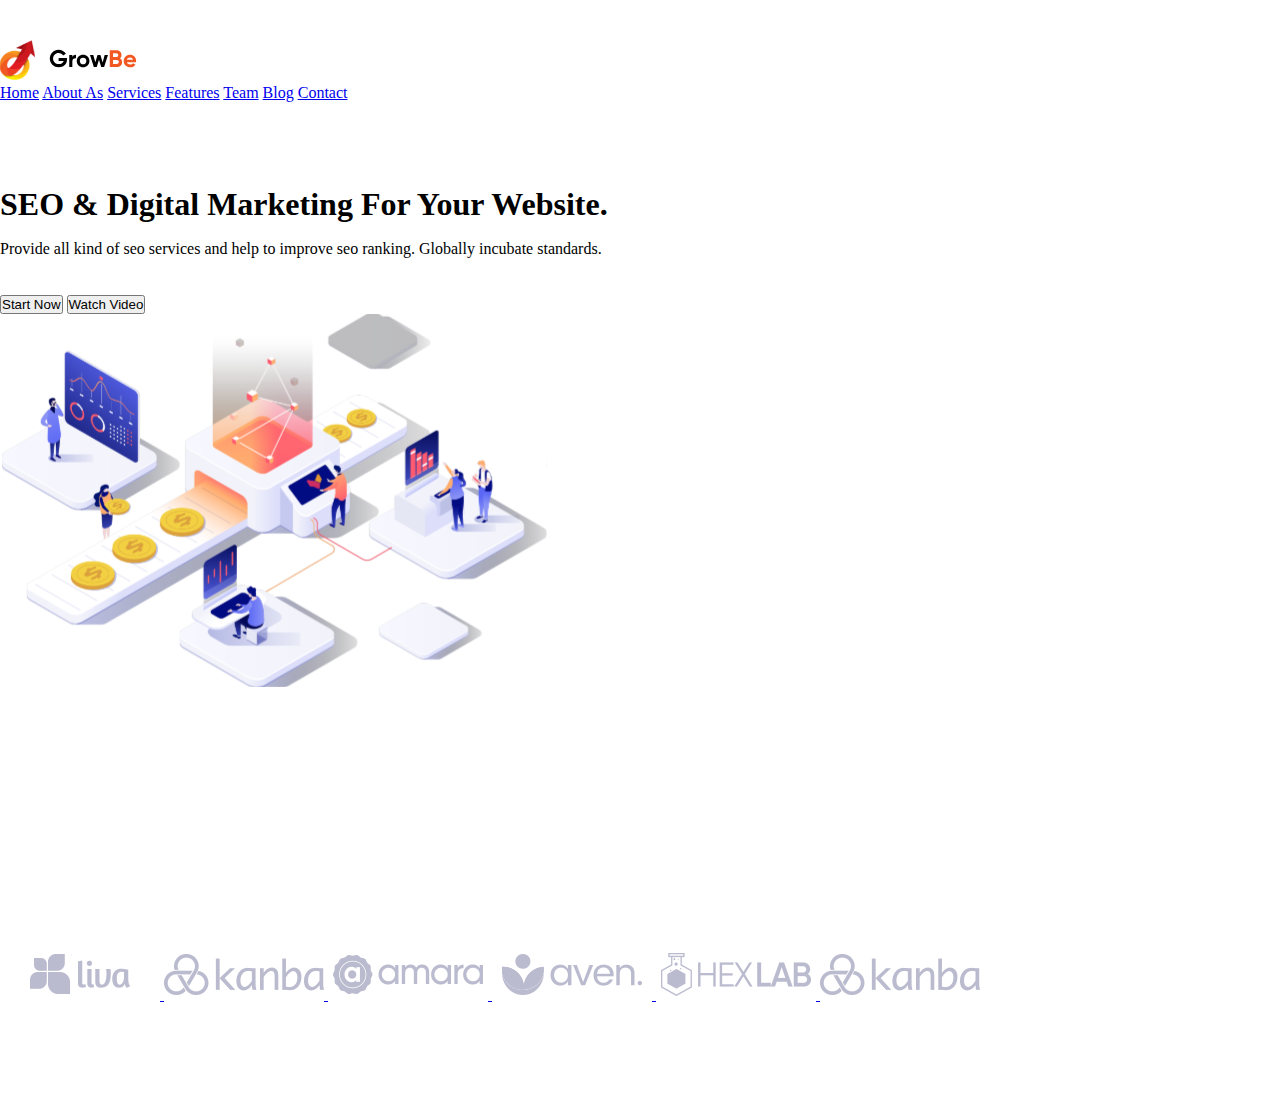
==== folder 2/index.html @ 44f3144a "lesson 6" ====
<!DOCTYPE html>
<html lang="en">
  <head>
    <title></title>
    <meta charset="UTF-8" />
    <meta name="viewport" content="width=device-width, initial-scale=1" />
    <link href="css/style.css" rel="stylesheet" />
  </head>
  <body>
    <div class="container">
      <div class="header">
        <div class="header__menu">
          <a href="/" class="menu__logo"
            ><img src="./img/Logo.svg" alt="logo" class="img__logo"
          /></a>
          <div class="header__menu-items">
            <a href="/" class="header__menu-item">Home</a>
            <a href="/" class="header__menu-item">About As</a>
            <a href="/" class="header__menu-item">Services</a>
            <a href="/" class="header__menu-item">Features</a>
            <a href="/" class="header__menu-item">Team</a>
            <a href="/" class="header__menu-item">Blog</a>
            <a href="/" class="header__menu-item">Contact</a>
          </div>
        </div>
      </div>
      <div class="content">
        <div class="content__box">
          <h1 class="content__title">
            SEO & Digital Marketing For Your Website.
          </h1>
          <p class="content__text">
            Provide all kind of seo services and help to improve seo ranking.
            Globally incubate standards.
          </p>
          <div class="content__buttons">
            <button class="content__button">Start Now</button>
            <button class="content__button">Watch Video</button>
          </div>
        </div>
        <img
          src="./img/contentImg.svg"
          alt="content image"
          class="content__img"
        />
      </div>

      <div class="footer">
        <div class="footer__items">
          <a href="/" class="footer__brand-logo">
            <img
              src="./img/brand_logo1.svg"
              alt="brand logo"
              class="footer__brand-logo-img"
            />
          </a>
          <a href="/" class="footer__brand-logo">
            <img
              src="./img/brand_logo2.svg"
              alt="brand logo"
              class="footer__brand-logo-img"
            />
          </a>
          <a href="/" class="footer__brand-logo">
            <img
              src="./img/brand_logo3.svg"
              alt="brand logo"
              class="footer__brand-logo-img"
            />
          </a>
          <a href="/" class="footer__brand-logo">
            <img
              src="./img/brand_logo4.svg"
              alt="brand logo"
              class="footer__brand-logo-img"
            />
          </a>
          <a href="/" class="footer__brand-logo">
            <img
              src="./img/brand_logo5.svg"
              alt="brand logo"
              class="footer__brand-logo-img"
            />
          </a>
          <a href="/" class="footer__brand-logo">
            <img
              src="./img/brand_logo6.svg"
              alt="brand logo"
              class="footer__brand-logo-img"
            />
          </a>
        </div>
      </div>
    </div>
  </body>
</html>
---- folder 2/css/style.css ----
* {
  margin: 0;
  padding: 0;
}

.header__menu {
  padding-top: 40px;
  padding-bottom: 40px;
}

.content {
  padding-top: 44px;
  padding-bottom: 162px;
}

.content__title {
  margin-bottom: 17px;
}

.content__text {
  margin-bottom: 37px;
}

.footer {
  padding-top: 97px;
  padding-bottom: 96px;
}
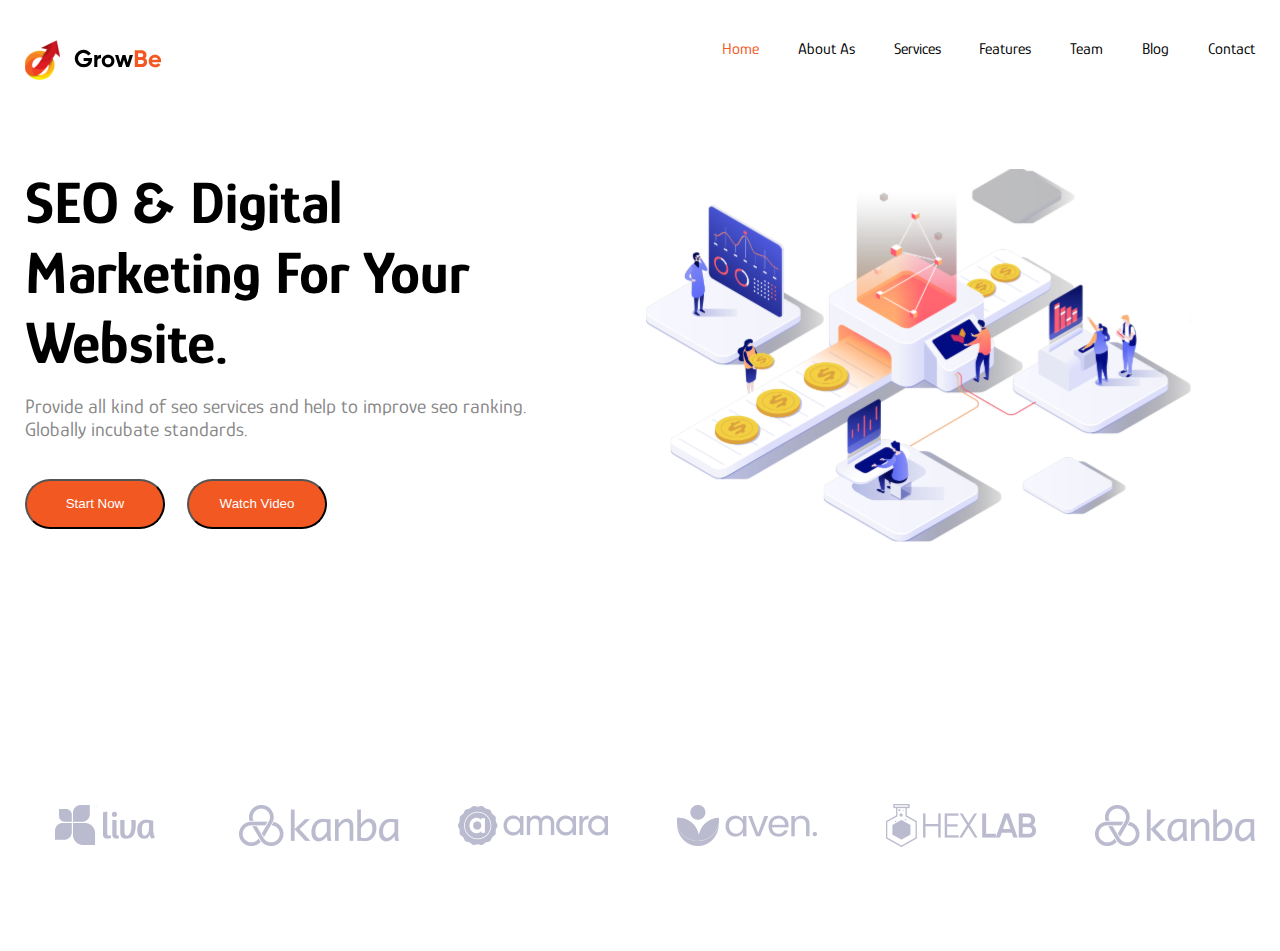
==== commit 438b2bc7: "lesson 8" ====
--- a/folder 2/index.html
+++ b/folder 2/index.html
@@ -4,6 +4,12 @@
     <title></title>
     <meta charset="UTF-8" />
     <meta name="viewport" content="width=device-width, initial-scale=1" />
+    <link rel="preconnect" href="https://fonts.googleapis.com" />
+    <link rel="preconnect" href="https://fonts.gstatic.com" crossorigin />
+    <link
+      href="https://fonts.googleapis.com/css2?family=Glory:wght@400;500;600;700&family=Inter:wght@400;700&display=swap"
+      rel="stylesheet"
+    />
     <link href="css/style.css" rel="stylesheet" />
   </head>
   <body>
@@ -14,7 +20,7 @@
             ><img src="./img/Logo.svg" alt="logo" class="img__logo"
           /></a>
           <div class="header__menu-items">
-            <a href="/" class="header__menu-item">Home</a>
+            <a href="/" class="header__menu-item home">Home</a>
             <a href="/" class="header__menu-item">About As</a>
             <a href="/" class="header__menu-item">Services</a>
             <a href="/" class="header__menu-item">Features</a>
@@ -34,7 +40,7 @@
             Globally incubate standards.
           </p>
           <div class="content__buttons">
-            <button class="content__button">Start Now</button>
+            <button class="content__button start">Start Now</button>
             <button class="content__button">Watch Video</button>
           </div>
         </div>
--- a/folder 2/css/style.css
+++ b/folder 2/css/style.css
@@ -3,25 +3,89 @@
   padding: 0;
 }
 
+body {
+  font-family: "Glory", sans-serif;
+}
+
+a {
+  color: #000;
+  text-decoration: none;
+}
+
+.container {
+  width: 1230px;
+  margin: 0 auto;
+  padding: 0 15;
+}
+
 .header__menu {
   padding-top: 40px;
   padding-bottom: 40px;
+  display: flex;
+  justify-content: space-between;
+}
+
+.header__menu-items {
+  width: 533px;
+  height: 17px;
+  display: flex;
+  justify-content: space-between;
+  align-items: center;
+}
+
+.home {
+  color: #f25822;
 }
 
 .content {
   padding-top: 44px;
   padding-bottom: 162px;
+  display: flex;
+  justify-content: space-between;
+}
+
+.content__box {
+  width: 522px;
+  height: 374px;
+  display: flex;
+  flex-direction: column;
 }
 
 .content__title {
   margin-bottom: 17px;
+  font: Glory-Bold;
+  font-size: 60px;
+  line-height: 70px;
 }
 
 .content__text {
+  font: Glory-Medium;
+  font-size: 20px;
+  line-height: 23.44px;
+  color: #888;
   margin-bottom: 37px;
+}
+
+.content__buttons {
+  display: flex;
+  justify-content: space-between;
+  width: 302px;
+  height: 50px;
+}
+
+.content__button {
+  width: 140px;
+  background-color: #f25822;
+  color: #fff;
+  border-radius: 50px;
 }
 
 .footer {
   padding-top: 97px;
   padding-bottom: 96px;
 }
+
+.footer__items {
+  display: flex;
+  justify-content: space-between;
+}
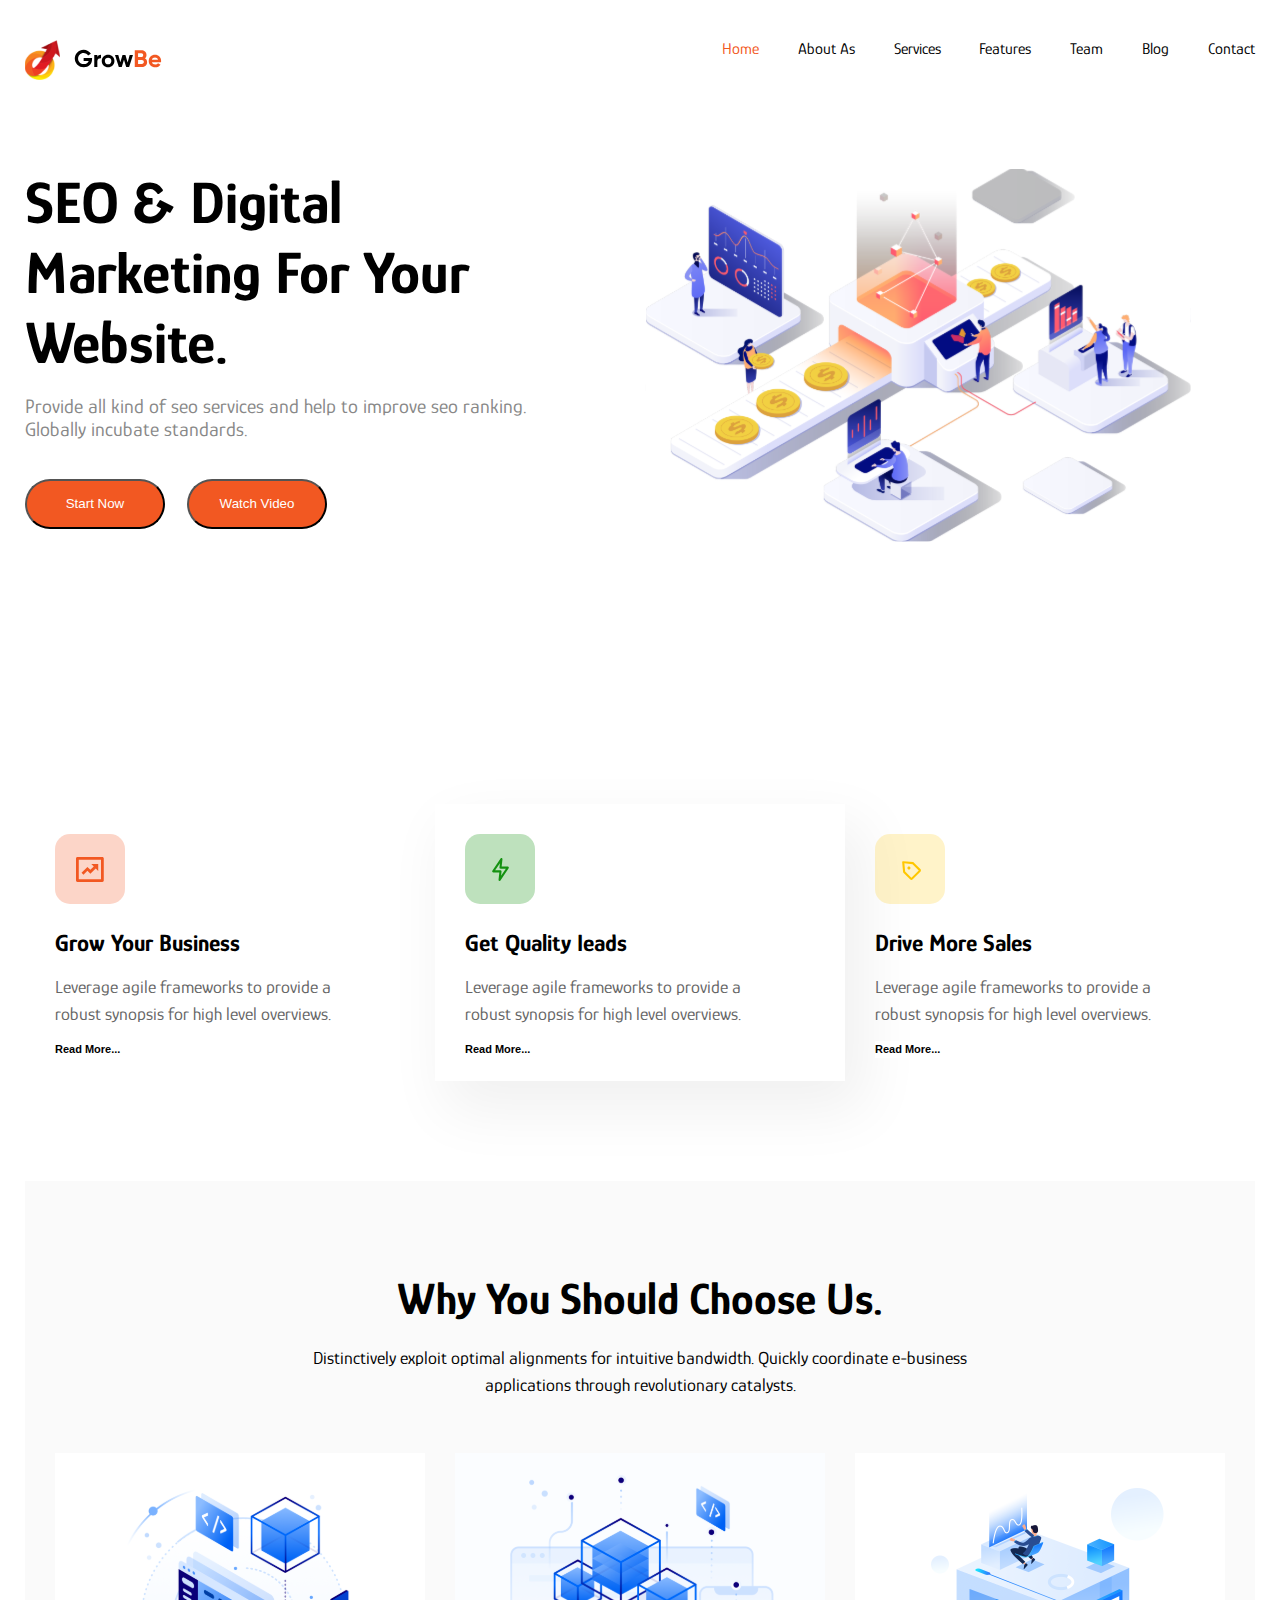
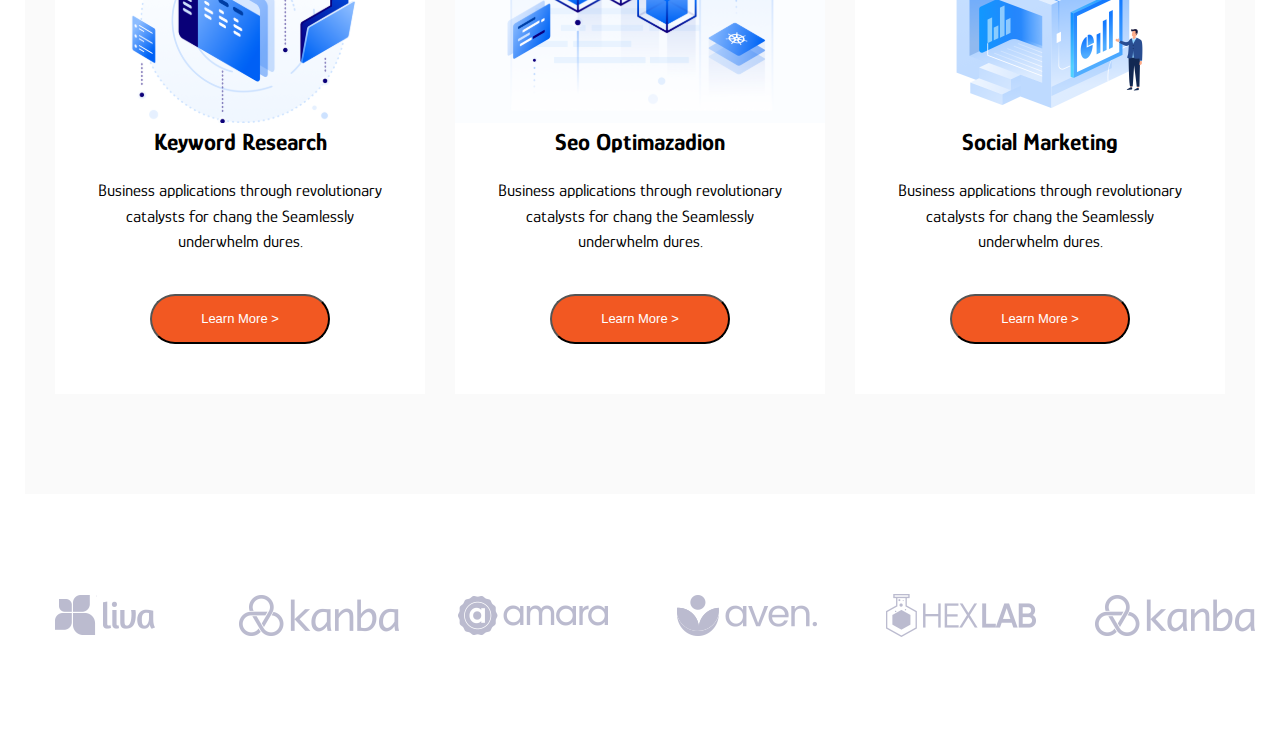
==== commit 5115a4e5: "lesson 9" ====
--- a/folder 2/index.html
+++ b/folder 2/index.html
@@ -50,6 +50,88 @@
           class="content__img"
         />
       </div>
+      <div class="home-work5">
+        <div class="why-header">
+          <div class="why-header__item">
+            <img src="./img/icon1.svg" alt="icon 1" class="why-img_logo" />
+            <h3 class="why-h3-title">Grow Your Business</h3>
+            <p class="why-text">
+              Leverage agile frameworks to provide a robust synopsis for high
+              level overviews.
+            </p>
+            <button class="why-button">Read More...</button>
+          </div>
+          <div class="why-header__item why-header__item-big">
+            <img src="./img/icon2.svg" alt="icon 2" class="why-img_logo" />
+            <h3 class="why-h3-title">Get Quality Ieads</h3>
+            <p class="why-text">
+              Leverage agile frameworks to provide a robust synopsis for high
+              level overviews.
+            </p>
+            <button class="why-button">Read More...</button>
+          </div>
+          <div class="why-header__item">
+            <img src="./img/icon3.svg" alt="icon 3" class="why-img_logo" />
+            <h3 class="why-h3-title">Drive More Sales</h3>
+            <p class="why-text">
+              Leverage agile frameworks to provide a robust synopsis for high
+              level overviews.
+            </p>
+            <button class="why-button">Read More...</button>
+          </div>
+        </div>
+        <div class="home-work5__content">
+          <div class="home-work5__title">
+            <h2 class="home-work5__h2">Why You Should Choose Us.</h2>
+            <p class="home-work5__text">
+              Distinctively exploit optimal alignments for intuitive bandwidth.
+              Quickly coordinate e-business applications through revolutionary
+              catalysts.
+            </p>
+          </div>
+          <div class="home-work5__cards">
+            <div class="home-work5__card">
+              <img
+                src="./img/home_work5_1.svg"
+                alt="home work 5"
+                class="home-work5__card-img"
+              />
+              <h3 class="home-work5__card-h3">Keyword Research</h3>
+              <p class="home-work5__card-text">
+                Business applications through revolutionary catalysts for chang
+                the Seamlessly underwhelm dures.
+              </p>
+              <button class="home-work5__card-button">Learn More ></button>
+            </div>
+            <div class="home-work5__card">
+              <img
+                src="./img/home_work5_2.svg"
+                alt="home work 5"
+                class="home-work5__card-img"
+              />
+              <h3 class="home-work5__card-h3">Seo Optimazadion</h3>
+              <p class="home-work5__card-text">
+                Business applications through revolutionary catalysts for chang
+                the Seamlessly underwhelm dures.
+              </p>
+              <button class="home-work5__card-button">Learn More ></button>
+            </div>
+            <div class="home-work5__card">
+              <img
+                src="./img/home_work5_3.svg"
+                alt="home work 5"
+                class="home-work5__card-img"
+              />
+              <h3 class="home-work5__card-h3">Social Marketing</h3>
+              <p class="home-work5__card-text">
+                Business applications through revolutionary catalysts for chang
+                the Seamlessly underwhelm dures.
+              </p>
+              <button class="home-work5__card-button">Learn More ></button>
+            </div>
+          </div>
+        </div>
+      </div>
 
       <div class="footer">
         <div class="footer__items">
--- a/folder 2/css/style.css
+++ b/folder 2/css/style.css
@@ -80,6 +80,132 @@
   border-radius: 50px;
 }
 
+.why-header {
+  padding: 100px 0;
+  margin: 0 auto;
+  display: flex;
+  align-items: center;
+}
+
+.why-header__item {
+  display: flex;
+  flex-direction: column;
+  width: 370px;
+  height: 217px;
+  padding: 30px;
+}
+
+.why-header__item-big {
+  background: #fff;
+  box-shadow: 15px 25px 56px 6px rgba(0, 0, 0, 0.06);
+}
+
+.why-img_logo {
+  width: 70px;
+  height: 70px;
+  flex-shrink: 0;
+  margin-bottom: 25px;
+}
+
+.why-h3-title {
+  font-size: 24px;
+  font-weight: 700;
+  margin-bottom: 18px;
+}
+
+.why-text {
+  color: #666;
+  font-size: 18px;
+  font-weight: 400;
+  line-height: 150%;
+  margin-bottom: 25px;
+  padding-right: 10px;
+  display: flex;
+  max-width: 310px;
+  height: 42px;
+  flex-direction: column;
+  flex-shrink: 0;
+}
+
+.why-button {
+  display: flex;
+  background-color: #fff;
+  border: none;
+  font-size: 11px;
+  font-weight: 700;
+  line-height: 150%;
+}
+
+.home-work5__content {
+  background: #fafafa;
+  padding-top: 92px;
+}
+
+.home-work5__title {
+  display: flex;
+  flex-direction: column;
+  align-items: center;
+  text-align: center;
+}
+
+.home-work5__h2 {
+  font-size: 45px;
+  font-weight: 700;
+  margin-bottom: 21px;
+}
+
+.home-work5__text {
+  font-size: 18px;
+  font-weight: 400;
+  line-height: 150%;
+  max-width: 682px;
+  margin-bottom: 54px;
+}
+
+.home-work5__cards {
+  display: flex;
+  gap: 30px;
+  padding-bottom: 100px;
+  justify-content: center;
+}
+
+.home-work5__card {
+  max-width: 370px;
+  display: flex;
+  flex-direction: column;
+  align-items: center;
+  text-align: center;
+  background: #fff;
+}
+
+.home-work5__card-h3 {
+  font-size: 24px;
+  font-weight: 700;
+  margin-top: 5px;
+  margin-bottom: 23px;
+}
+
+.home-work5__card-text {
+  display: flex;
+  text-align: center;
+  font-size: 17px;
+  font-weight: 400;
+  line-height: 150%;
+  margin: 0 30px;
+  margin-bottom: 39px;
+}
+
+.home-work5__card-button {
+  background-color: #f25822;
+  width: 180px;
+  height: 50px;
+  color: #fff;
+  font-size: 13px;
+  line-height: 150%;
+  border-radius: 50px;
+  margin-bottom: 50px;
+}
+
 .footer {
   padding-top: 97px;
   padding-bottom: 96px;
